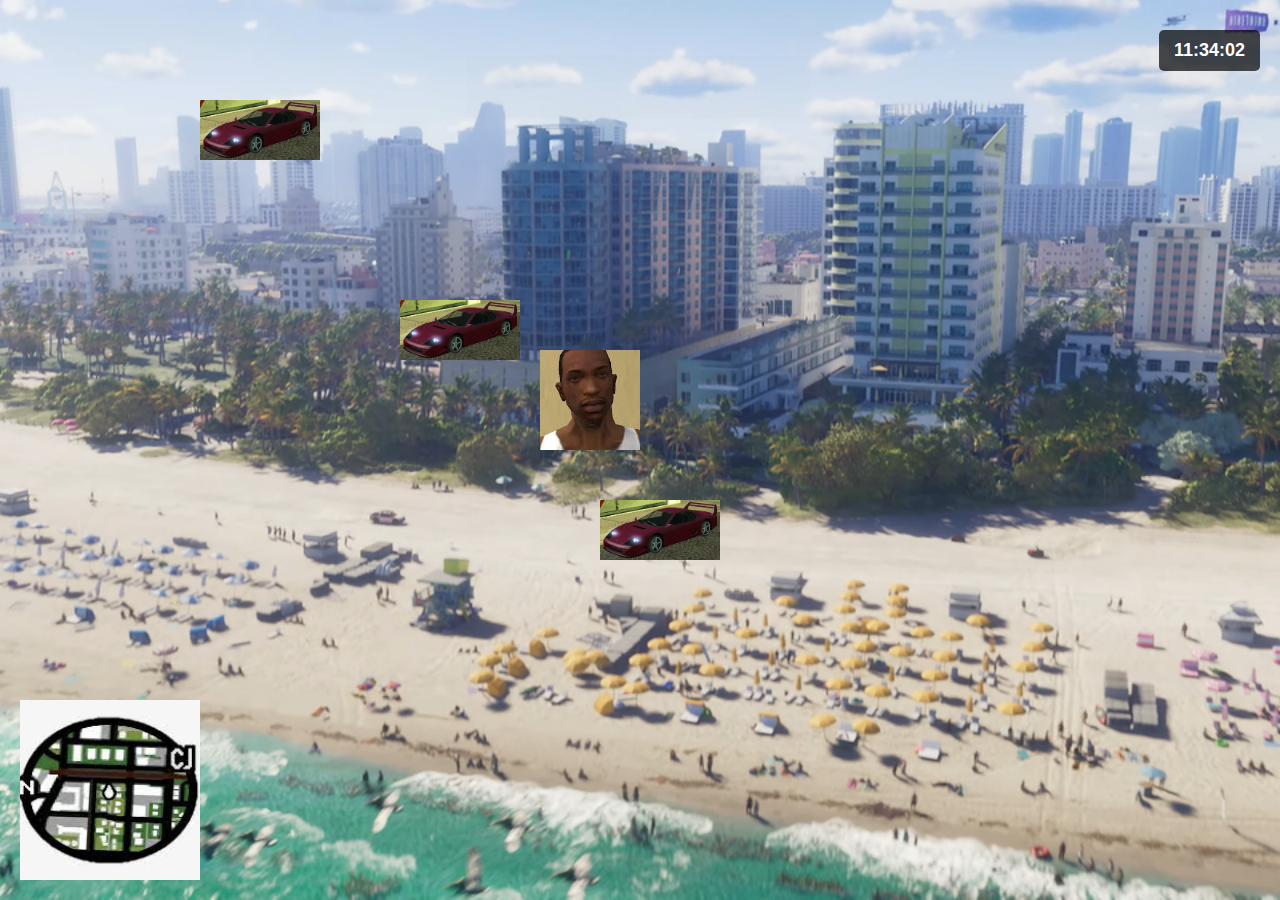
==== jogo.html @ 0fad48cc "Add files via upload" ====
<!DOCTYPE html>
<html lang="pt-br">
<head>
    <meta charset="UTF-8">
    <meta name="viewport" content="width=device-width, initial-scale=1.0">
    <title>GTA 6 - GamePlay</title>
    <link rel="stylesheet" href="styleJogo.css">
</head>
<body>
    <div id="cidade">
        <div id="personagem"></div>

        <!-- Carros no cenário -->
        <div class="carro" style="top: 100px; left: 200px;"></div>
        <div class="carro" style="top: 300px; left: 400px;"></div>
        <div class="carro" style="top: 500px; left: 600px;"></div>
    </div>

    <!-- Contêiner da imagem no canto inferior esquerdo -->
    <div id="containerImagem">
        <img src="Imagens/minimap.jpeg" alt="Imagem no canto inferior esquerdo">
    </div>

    <!-- Relógio no canto superior direito -->
    <div id="relogio">00:00:00</div>

    <script src="script.js"></script>
</body>
</html>
---- styleJogo.css ----
/* Estilos básicos para a cidade e o personagem */
body {
    margin: 0;
    padding: 0;
    background-color: #f0f0f0;
    font-family: Arial, sans-serif;
}

#cidade {
    width: 100vw;
    height: 100vh;
    position: relative;
    background-image: url('Imagens/cenario.png');
    background-size: cover;
    background-position: center;
}

#personagem {
    width: 100px;
    height: 100px;
    background-image: url('Imagens/personagem.jpeg'); /* Adicionar imagem */
    background-size: cover;
    position: absolute;
    top: 50%;
    left: 50%;
    transform: translate(-50%, -50%);
    transition: top 0.1s, left 0.1s;
    z-index: 2; /* Garante que o personagem fique sobre os outros elementos */
}

/* Estilos para os quadradinhos */
.quadradinho {
    width: 10px;
    height: 10px;
    background-color: black;
    position: absolute;
    transition: left 0.1s;
    z-index: 1;
}

/* Estilos para os carros */
.carro {
    width: 120px;
    height: 60px;
    background-image: url('Imagens/carro.jpeg'); /* Adicionar imagem do carro */
    background-size: cover;
    position: absolute;
    z-index: 1;
}

/* Efeito de explosão ao ser atingido */
.explosao {
    background-image: url('Imagens/explosão.jpg'); /* Adicionar imagem de explosão */
    background-size: cover;
    animation: desaparecer 0.5s forwards;
}

@keyframes desaparecer {
    0% { opacity: 1; transform: scale(1); }
    100% { opacity: 0; transform: scale(2); }
}

/* Estilização do contêiner da imagem no canto inferior esquerdo */
#containerImagem {
    position: absolute;
    bottom: 20px;
    left: 20px;
    width: 180px;
    height: 180px;
    display: flex;
    justify-content: center;
    align-items: center;
    z-index: 1; /* Mantém a imagem abaixo do personagem */
}

#containerImagem img {
    width: 100%;
    height: 100%;
    object-fit: cover;
}

/* Estilização do relógio */
#relogio {
    position: absolute;
    top: 30px;
    right: 20px;
    padding: 10px 15px;
    background: rgba(0, 0, 0, 0.7);
    color: white;
    font-size: 18px;
    font-weight: bold;
    border-radius: 5px;
    text-align: center;
    z-index: 1;
}
/* Posicionamento inicial dos carros no cenário */
.carro:nth-child(1) { top: 100px; left: 200px; }
.carro:nth-child(2) { top: 300px; left: 400px; }
.carro:nth-child(3) { top: 500px; left: 600px; }
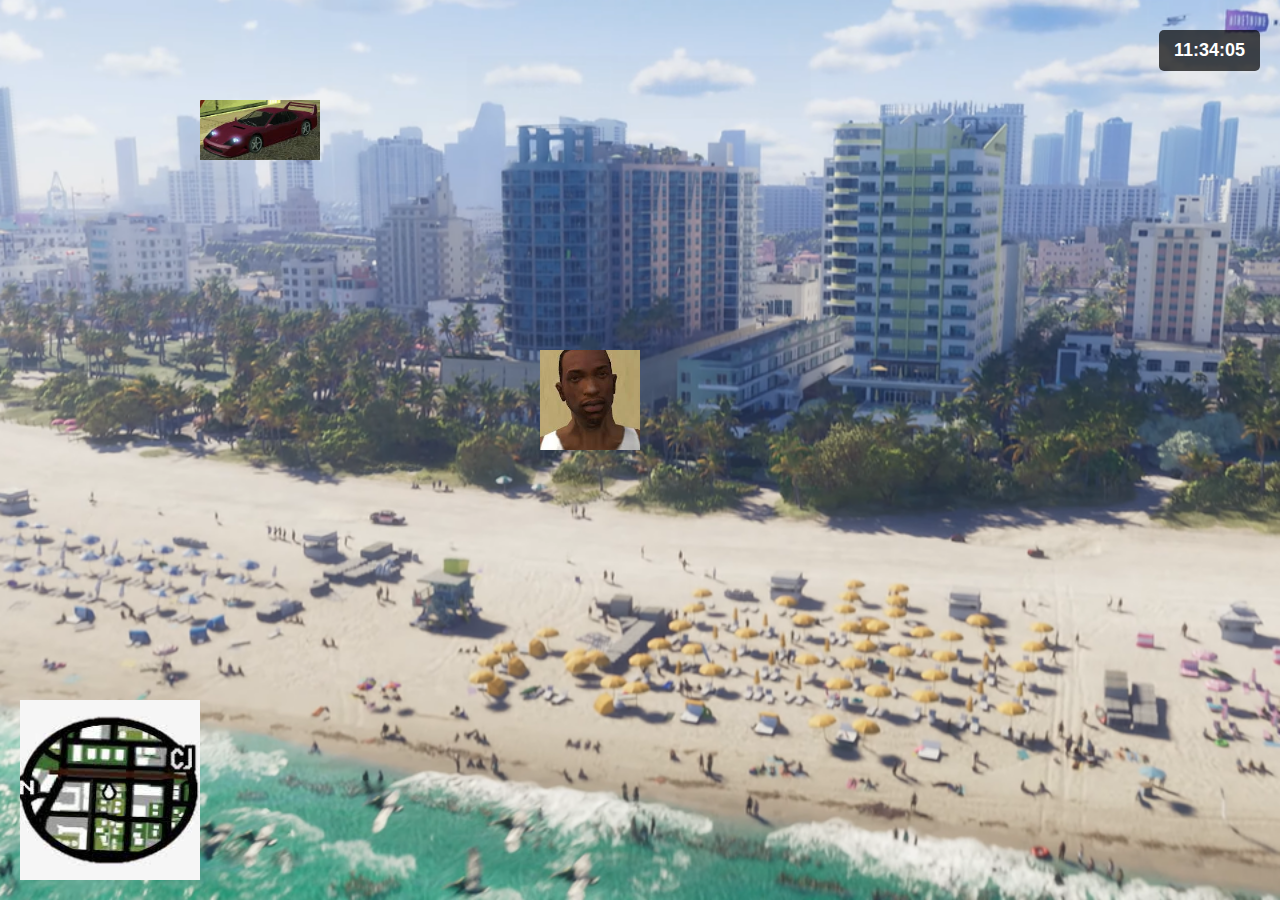
==== commit 10849764: "Update jogo.html" ====
--- a/jogo.html
+++ b/jogo.html
@@ -12,18 +12,18 @@
 
         <!-- Carros no cenário -->
         <div class="carro" style="top: 100px; left: 200px;"></div>
-        <div class="carro" style="top: 300px; left: 400px;"></div>
-        <div class="carro" style="top: 500px; left: 600px;"></div>
-    </div>
-
-    <!-- Contêiner da imagem no canto inferior esquerdo -->
-    <div id="containerImagem">
-        <img src="Imagens/minimap.jpeg" alt="Imagem no canto inferior esquerdo">
+        <div class="carro2" style="top: 300px; left: 400px;"></div>
+        <div class="carro3" style="top: 500px; left: 600px;"></div>
     </div>
 
     <!-- Relógio no canto superior direito -->
     <div id="relogio">00:00:00</div>
 
+    <!-- Contêiner da imagem no canto inferior esquerdo -->
+    <div id="containerImagem">
+        <img src="Imagens/minimap.jpeg" alt="Mini Mapa">
+    </div>
+
     <script src="script.js"></script>
 </body>
 </html>
